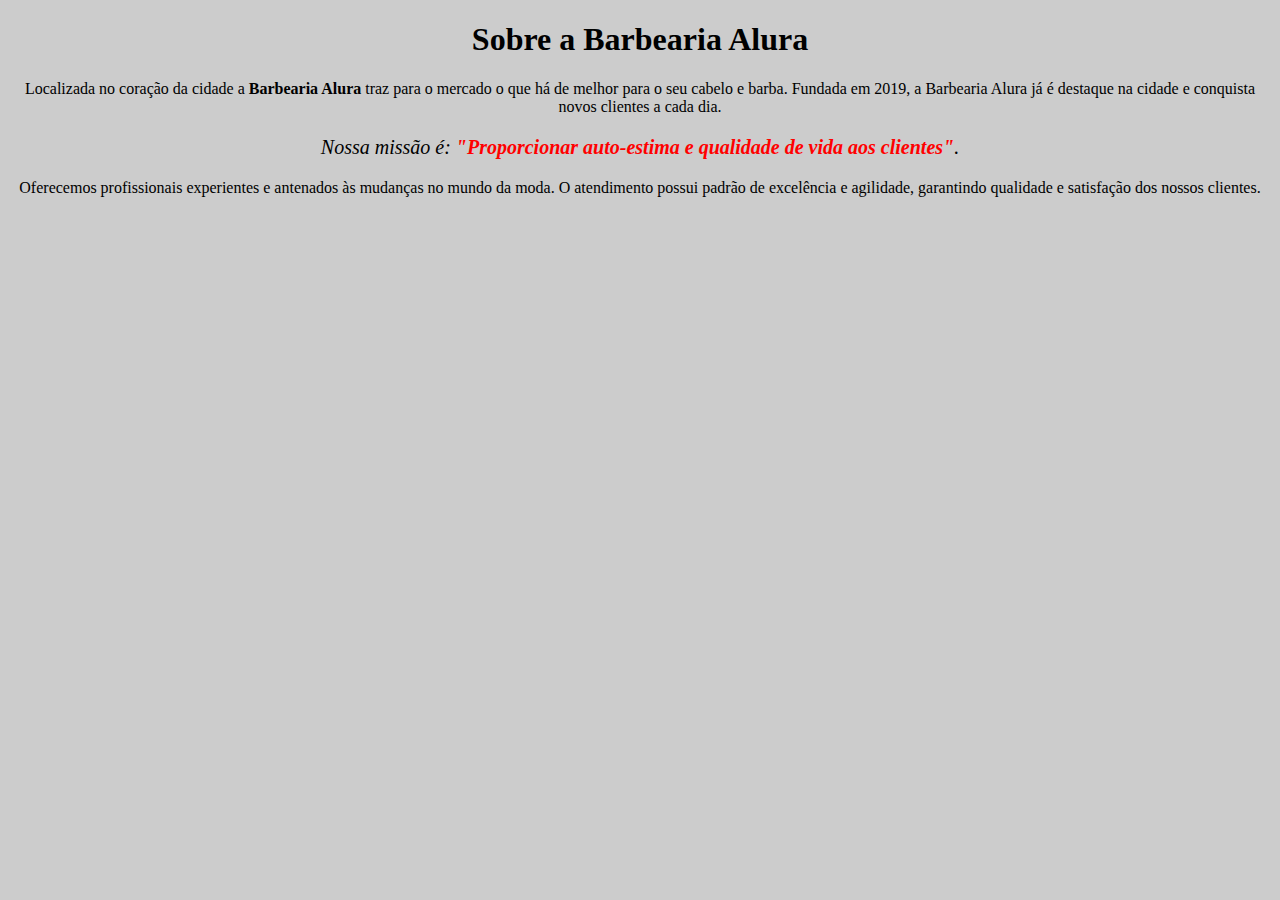
==== barbearia/index.html @ db7f62aa "Alterando arquivo index.html e adicionando arquivo style.css ambos da aula 3 do curso HTML5 e CSS3 p" ====
<!DOCTYPE html>

<html lang="pt-br">

    <head>
        <meta charset="UTF-8">
        <title>Barbearia Alura</title>
        <link rel="stylesheet" href="style.css">
        <style>

        </style>
    </head>

    <body>
        <h1 style="text-align: center;">Sobre a Barbearia Alura</h1>

        <p>Localizada no coração da cidade a <strong>Barbearia Alura</strong> traz para o mercado o que há de melhor para o seu cabelo e barba. Fundada em 2019, a Barbearia Alura já é destaque na cidade e conquista novos clientes a cada dia.</p>

        <p style="font-size: 20px;"><em>Nossa missão é: <strong>"Proporcionar auto-estima e qualidade de vida aos clientes"</strong>.</em></p>

        <p>Oferecemos profissionais experientes e antenados às mudanças no mundo da moda. O atendimento possui padrão de excelência e agilidade, garantindo qualidade e satisfação dos nossos clientes.</p>
    </body>
</html>
---- barbearia/style.css ----
body {
    background: #CCCCCC;
}

p {
    text-align:center;

}

em strong {
    color: red;
}
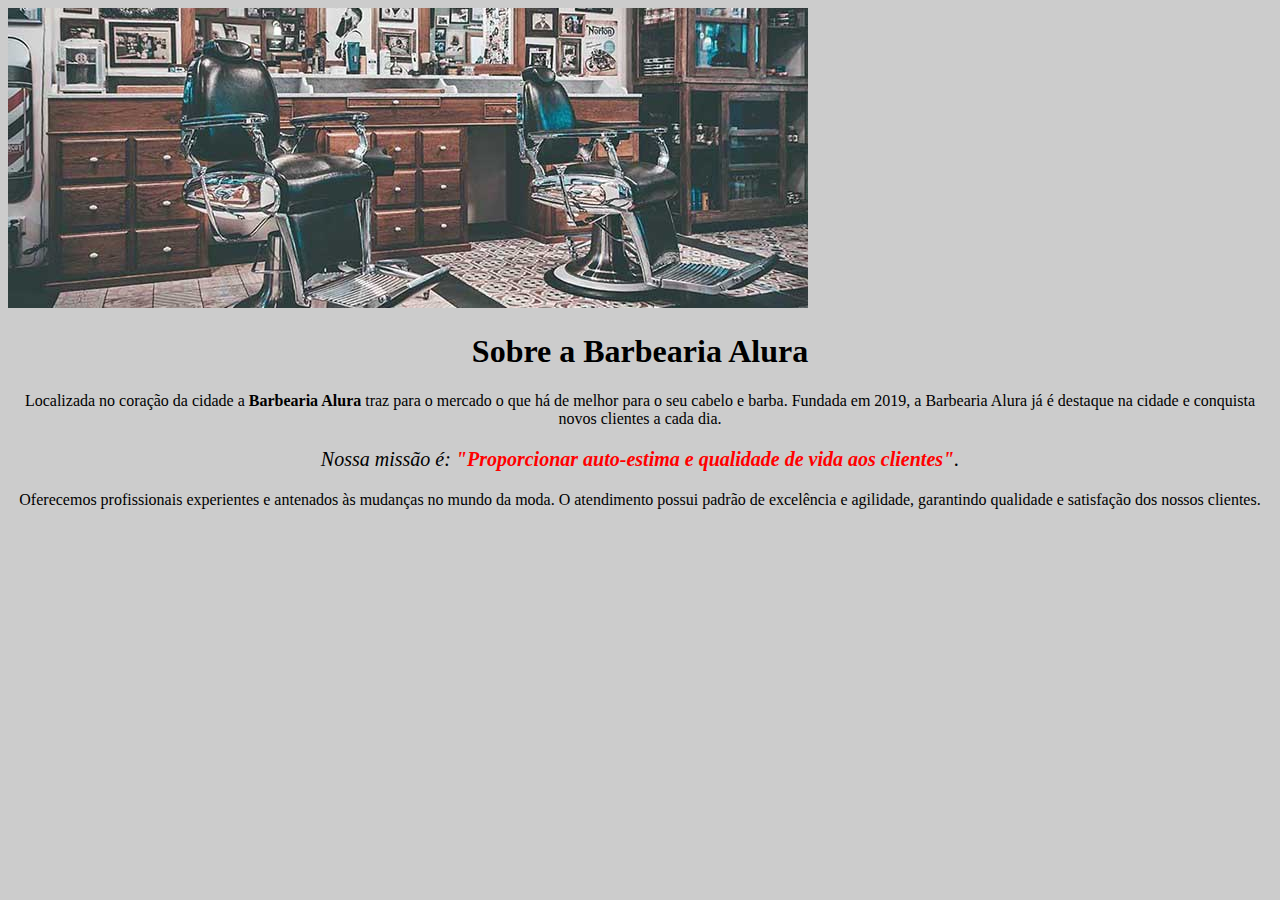
==== commit ddf219cf: "Adicionando e alterando arquivos da aula 4 do curso HTML5 e CSS3 parte 1: A primeira página da Web" ====
--- a/barbearia/index.html
+++ b/barbearia/index.html
@@ -1,23 +1,35 @@
 <!DOCTYPE html>
 
+<!--Configurando a linguagem da pagina como protugues brasil, para que o navegador entenda em qual idioma a pagina esta, podendo oferecer traducao da pagina para outro idioma.-->
 <html lang="pt-br">
 
     <head>
+        <!--Configurando o formato da pagina.-->
         <meta charset="UTF-8">
+
+        <!--Adicionando titulo a pagina.-->
         <title>Barbearia Alura</title>
+
+        <!--Adicionando o arquivo css na pagina.-->
         <link rel="stylesheet" href="style.css">
-        <style>
 
-        </style>
     </head>
 
     <body>
-        <h1 style="text-align: center;">Sobre a Barbearia Alura</h1>
 
+        <!--Adicionando a imagem na pagina.-->
+        <img src="banner.jpg">
+
+        <!--Adicionando o titulo a pagina.-->
+        <h1>Sobre a Barbearia Alura</h1>
+
+        <!--Adicionando o primeiro paragrafo introduzindo a ficticia 'Barbearia Alura'.-->
         <p>Localizada no coração da cidade a <strong>Barbearia Alura</strong> traz para o mercado o que há de melhor para o seu cabelo e barba. Fundada em 2019, a Barbearia Alura já é destaque na cidade e conquista novos clientes a cada dia.</p>
 
-        <p style="font-size: 20px;"><em>Nossa missão é: <strong>"Proporcionar auto-estima e qualidade de vida aos clientes"</strong>.</em></p>
+        <!--Adicionando o segundo paragrafo que contem a missao da 'Barbearia Alura' com um id para que essa tag possa ser identificada no css.-->
+        <p id="missao"><em>Nossa missão é: <strong>"Proporcionar auto-estima e qualidade de vida aos clientes"</strong>.</em></p>
 
+        <!--Adicionando o ultimo paragrafo da pagina.-->
         <p>Oferecemos profissionais experientes e antenados às mudanças no mundo da moda. O atendimento possui padrão de excelência e agilidade, garantindo qualidade e satisfação dos nossos clientes.</p>
     </body>
 </html>--- a/barbearia/style.css
+++ b/barbearia/style.css
@@ -1,12 +1,25 @@
-body {
+body
+{
     background: #CCCCCC;
 }
 
-p {
+h1
+{
+    text-align: center;
+}
+
+p
+{
     text-align:center;
 
 }
 
-em strong {
-    color: red;
+#missao
+{
+    font-size: 20px;
+}
+
+em strong
+{
+    color: #FF0000;
 }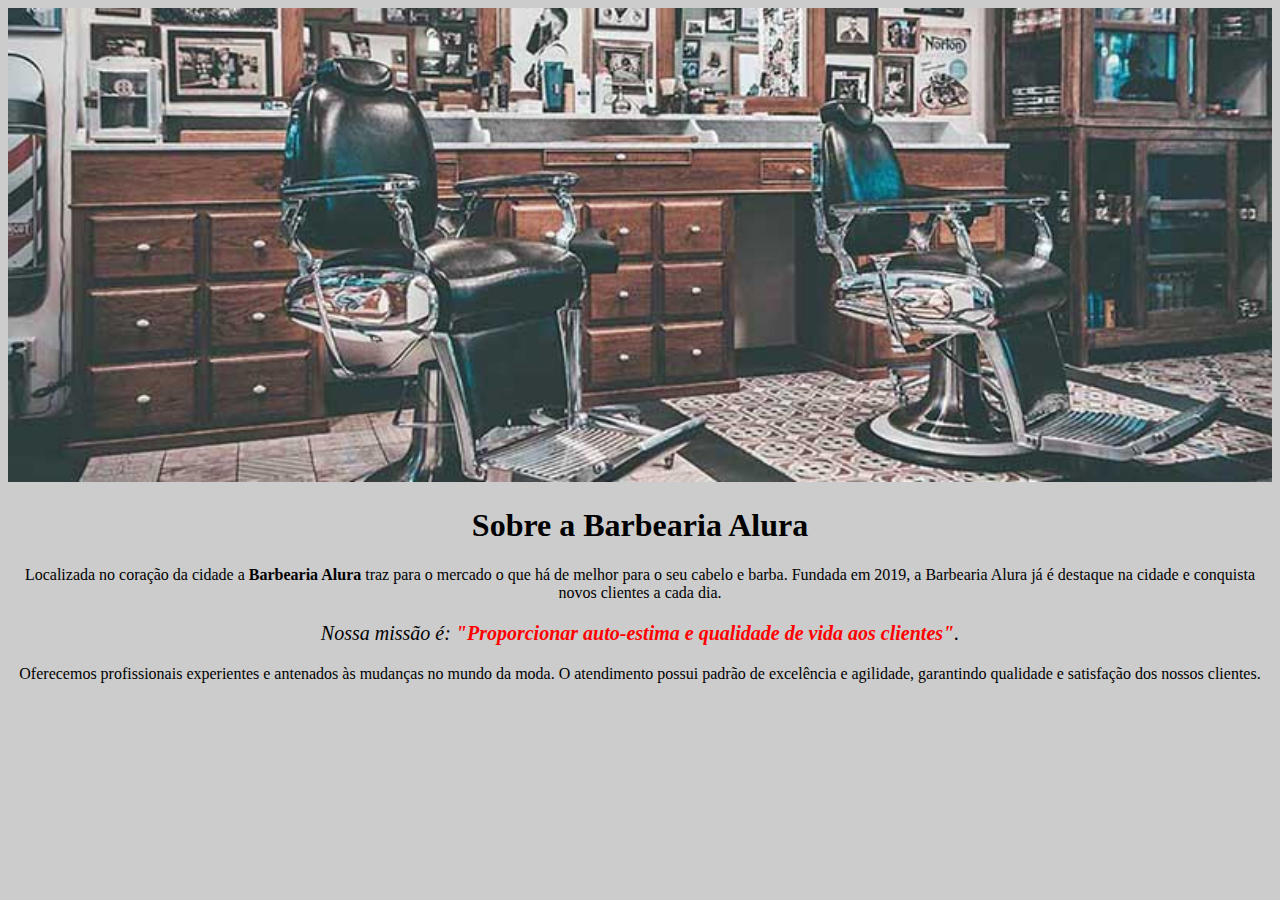
==== commit c4c60bfc: "Alterando arquivos da aula 4 do curso HTML5 e CSS3 parte 1: A primeira página da Web" ====
--- a/barbearia/index.html
+++ b/barbearia/index.html
@@ -18,7 +18,7 @@
     <body>
 
         <!--Adicionando a imagem na pagina.-->
-        <img src="banner.jpg">
+        <img id="banner" src="banner.jpg">
 
         <!--Adicionando o titulo a pagina.-->
         <h1>Sobre a Barbearia Alura</h1>
--- a/barbearia/style.css
+++ b/barbearia/style.css
@@ -1,6 +1,11 @@
 body
 {
     background: #CCCCCC;
+}
+
+#banner
+{
+    width: 100%;
 }
 
 h1
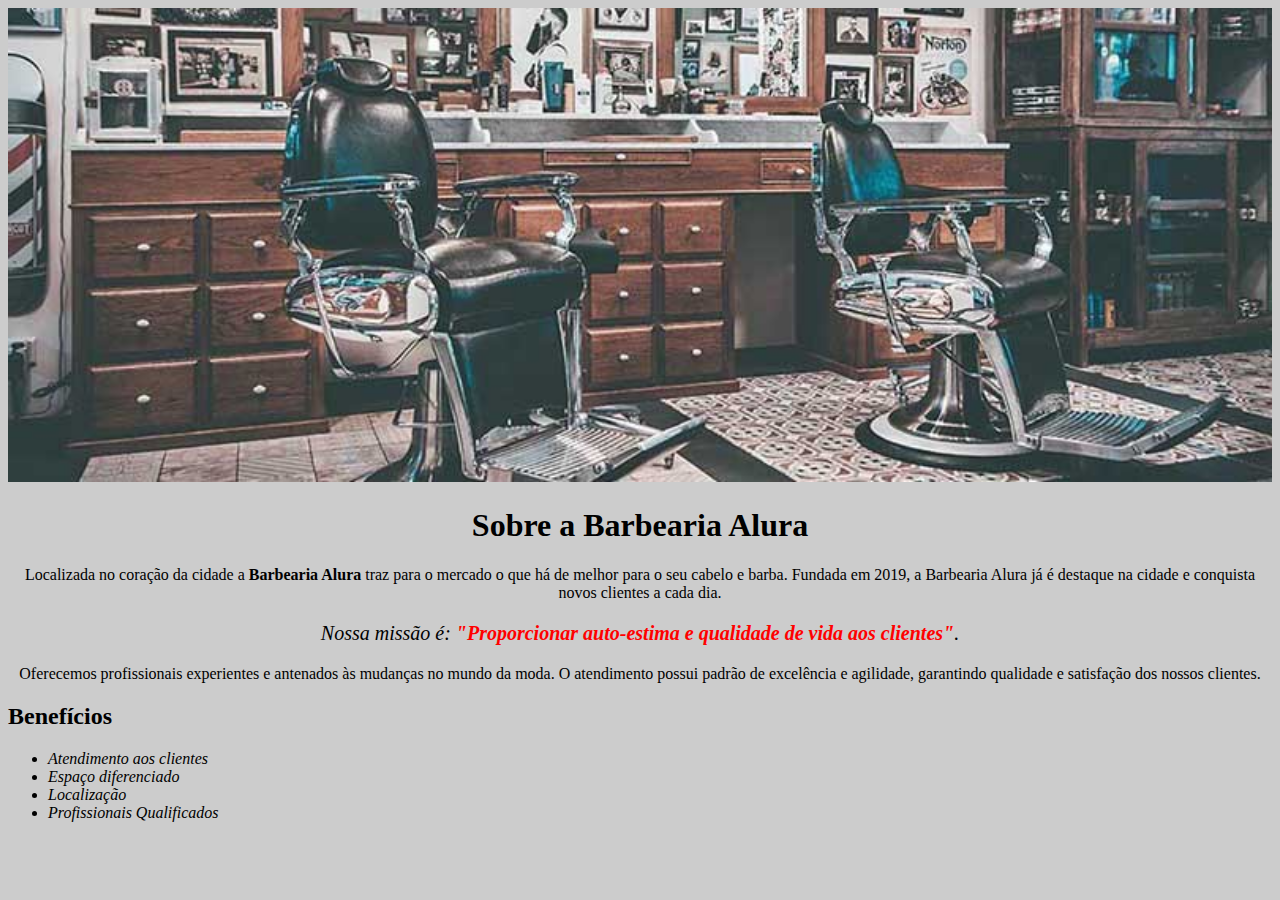
==== commit 16284d7c: "Alterando arquivos da aula 5 do curso HTML5 e CSS3 parte 1: A primeira página da Web" ====
--- a/barbearia/index.html
+++ b/barbearia/index.html
@@ -31,5 +31,18 @@
 
         <!--Adicionando o ultimo paragrafo da pagina.-->
         <p>Oferecemos profissionais experientes e antenados às mudanças no mundo da moda. O atendimento possui padrão de excelência e agilidade, garantindo qualidade e satisfação dos nossos clientes.</p>
+
+        <!--Adicionando subtitulo-->
+        <h2>Benefícios</h2>
+
+        <!--Listando os beneficios da 'Barbearia Alura'-->
+
+        <ul>
+            <li class="itens">Atendimento aos clientes</li>
+            <li class="itens">Espaço diferenciado</li>
+            <li class="itens">Localização</li>
+            <li class="itens">Profissionais Qualificados</li>
+        </ul>
+
     </body>
 </html>--- a/barbearia/style.css
+++ b/barbearia/style.css
@@ -27,4 +27,9 @@
 em strong
 {
     color: #FF0000;
+}
+
+.itens
+{
+    font-style: italic;
 }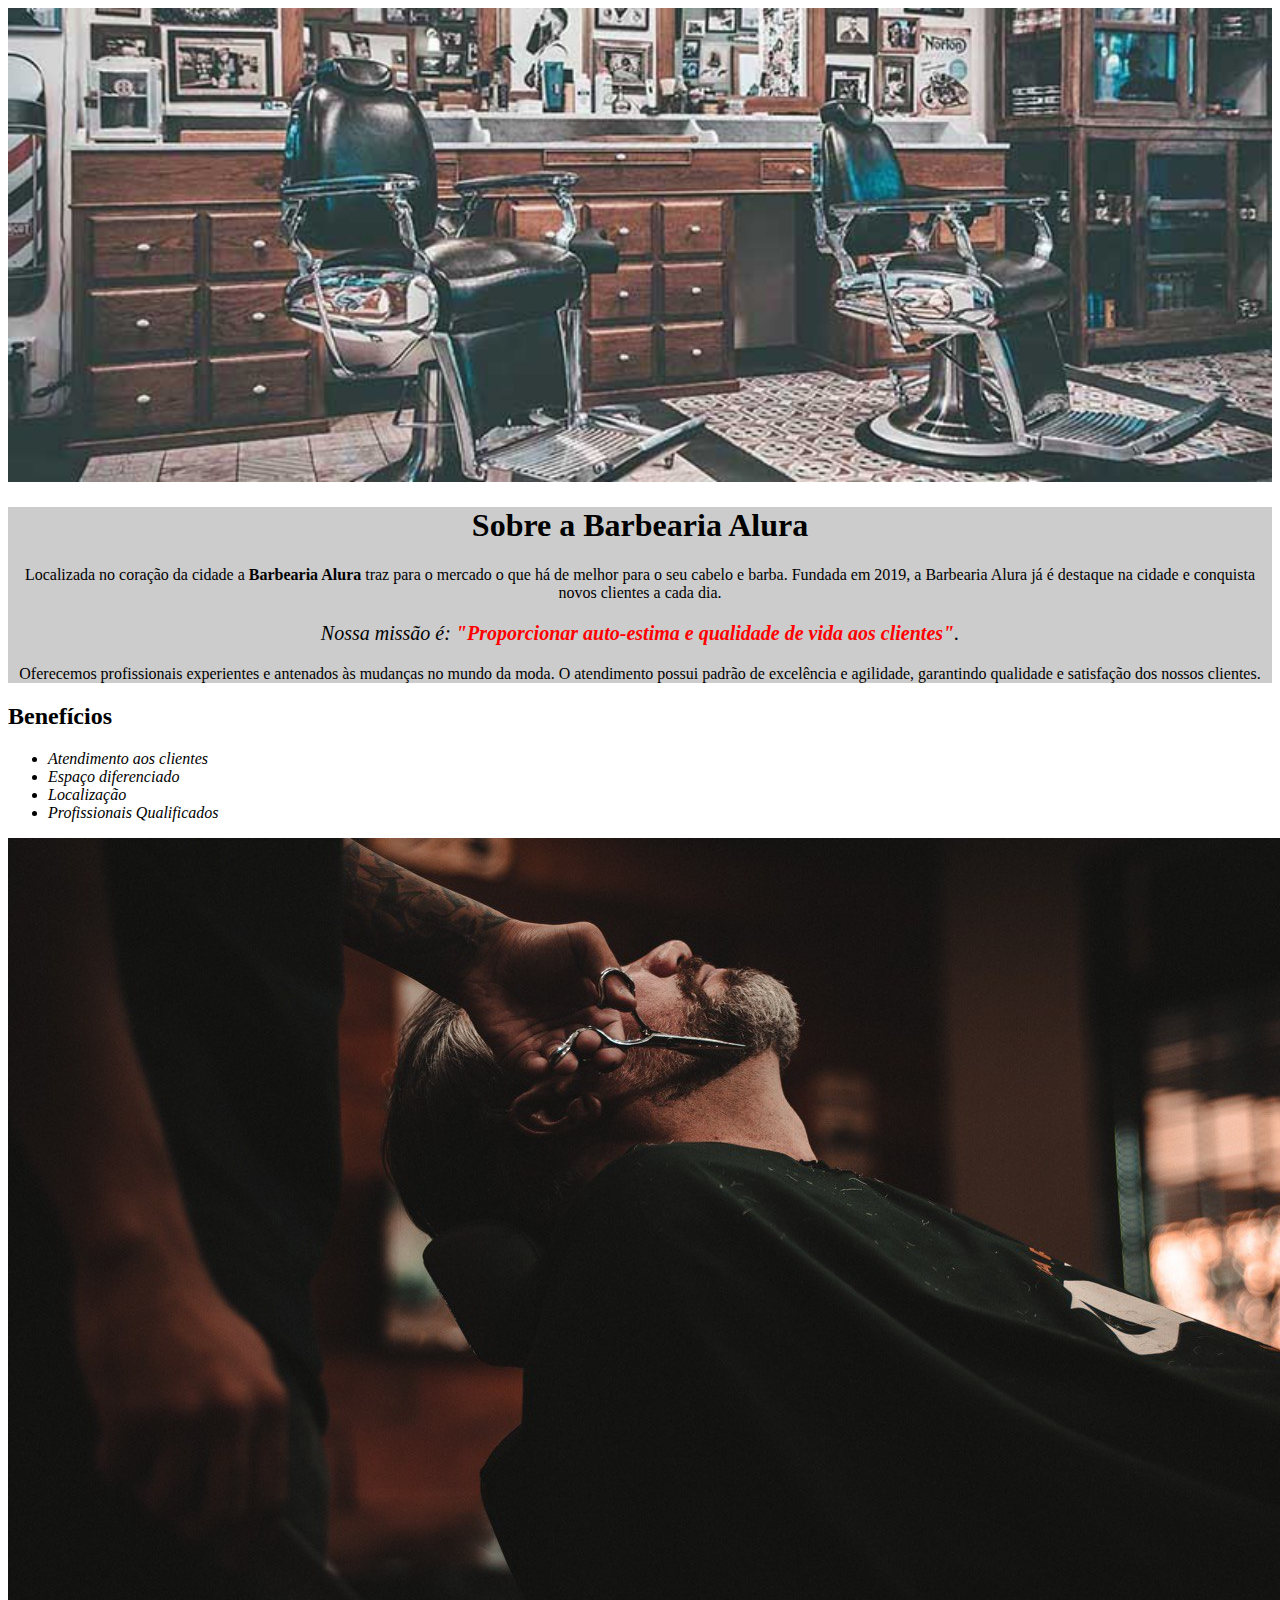
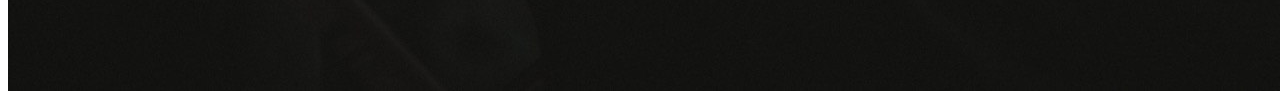
==== commit 7d24a594: "Adicionando e alterando arquivos da aula 5 do curso HTML5 e CSS3 parte 1: A primeira página da Web" ====
--- a/barbearia/index.html
+++ b/barbearia/index.html
@@ -20,29 +20,37 @@
         <!--Adicionando a imagem na pagina.-->
         <img id="banner" src="banner.jpg">
 
-        <!--Adicionando o titulo a pagina.-->
-        <h1>Sobre a Barbearia Alura</h1>
+        <!--Dividindo os elementos da pagina principal-->
+        <div class="principal">
+            <!--Adicionando o titulo a pagina.-->
+            <h1>Sobre a Barbearia Alura</h1>
 
-        <!--Adicionando o primeiro paragrafo introduzindo a ficticia 'Barbearia Alura'.-->
-        <p>Localizada no coração da cidade a <strong>Barbearia Alura</strong> traz para o mercado o que há de melhor para o seu cabelo e barba. Fundada em 2019, a Barbearia Alura já é destaque na cidade e conquista novos clientes a cada dia.</p>
+            <!--Adicionando o primeiro paragrafo introduzindo a ficticia 'Barbearia Alura'.-->
+            <p>Localizada no coração da cidade a <strong>Barbearia Alura</strong> traz para o mercado o que há de melhor para o seu cabelo e barba. Fundada em 2019, a Barbearia Alura já é destaque na cidade e conquista novos clientes a cada dia.</p>
 
-        <!--Adicionando o segundo paragrafo que contem a missao da 'Barbearia Alura' com um id para que essa tag possa ser identificada no css.-->
-        <p id="missao"><em>Nossa missão é: <strong>"Proporcionar auto-estima e qualidade de vida aos clientes"</strong>.</em></p>
+            <!--Adicionando o segundo paragrafo que contem a missao da 'Barbearia Alura' com um id para que essa tag possa ser identificada no css.-->
+            <p id="missao"><em>Nossa missão é: <strong>"Proporcionar auto-estima e qualidade de vida aos clientes"</strong>.</em></p>
 
-        <!--Adicionando o ultimo paragrafo da pagina.-->
-        <p>Oferecemos profissionais experientes e antenados às mudanças no mundo da moda. O atendimento possui padrão de excelência e agilidade, garantindo qualidade e satisfação dos nossos clientes.</p>
+            <!--Adicionando o ultimo paragrafo da pagina.-->
+            <p>Oferecemos profissionais experientes e antenados às mudanças no mundo da moda. O atendimento possui padrão de excelência e agilidade, garantindo qualidade e satisfação dos nossos clientes.</p>
+        </div>
 
-        <!--Adicionando subtitulo-->
-        <h2>Benefícios</h2>
 
-        <!--Listando os beneficios da 'Barbearia Alura'-->
+        <!--Dividindo os elementos da pagina sobre os beneficios-->
+        <div class="beneficios">
+            <!--Adicionando subtitulo-->
+            <h2>Benefícios</h2>
 
-        <ul>
-            <li class="itens">Atendimento aos clientes</li>
-            <li class="itens">Espaço diferenciado</li>
-            <li class="itens">Localização</li>
-            <li class="itens">Profissionais Qualificados</li>
-        </ul>
+            <!--Listando os beneficios da 'Barbearia Alura'-->
+            <ul>
+                <li class="itens">Atendimento aos clientes</li>
+                <li class="itens">Espaço diferenciado</li>
+                <li class="itens">Localização</li>
+                <li class="itens">Profissionais Qualificados</li>
+            </ul>
+
+            <img src="beneficios.jpg">
+        </div>
 
     </body>
 </html>--- a/barbearia/style.css
+++ b/barbearia/style.css
@@ -1,35 +1,60 @@
+
 body
 {
-    background: #CCCCCC;
+
 }
 
+/*Configurando a largura para tags com id banner.*/
 #banner
 {
     width: 100%;
 }
 
+/*Configurando a parte da pagina marcada como pricipal para que a cor de fundo seja cinza.*/
+.principal
+{
+    background: #CCCCCC;
+}
+
+/*Configurando o alinhamento do texto como centro para as tags de titulo*/
 h1
 {
     text-align: center;
 }
 
+/*Configurando o alinhamento do texto como centro para as tags de paragrafo.*/
 p
 {
     text-align:center;
 
 }
 
+/*Configurando o tamanho da fonte para as tags com id missao.*/
 #missao
 {
     font-size: 20px;
 }
 
+/*Configuracao de cor dos itens em italico com negrito para vermelho.*/
 em strong
 {
     color: #FF0000;
 }
 
+/*Configuracao CSS para os itens da lista.*/
 .itens
 {
     font-style: italic;
+}
+
+/*Configurando o CSS para que as tags com a classe beneficios esteja com fundo branco.*/
+.beneficios
+{
+    background: #FFFFFF;
+}
+
+/*Configurando a tag h2 para que ela fique centralizada.*/
+#h2
+{
+    text-align: center;
 }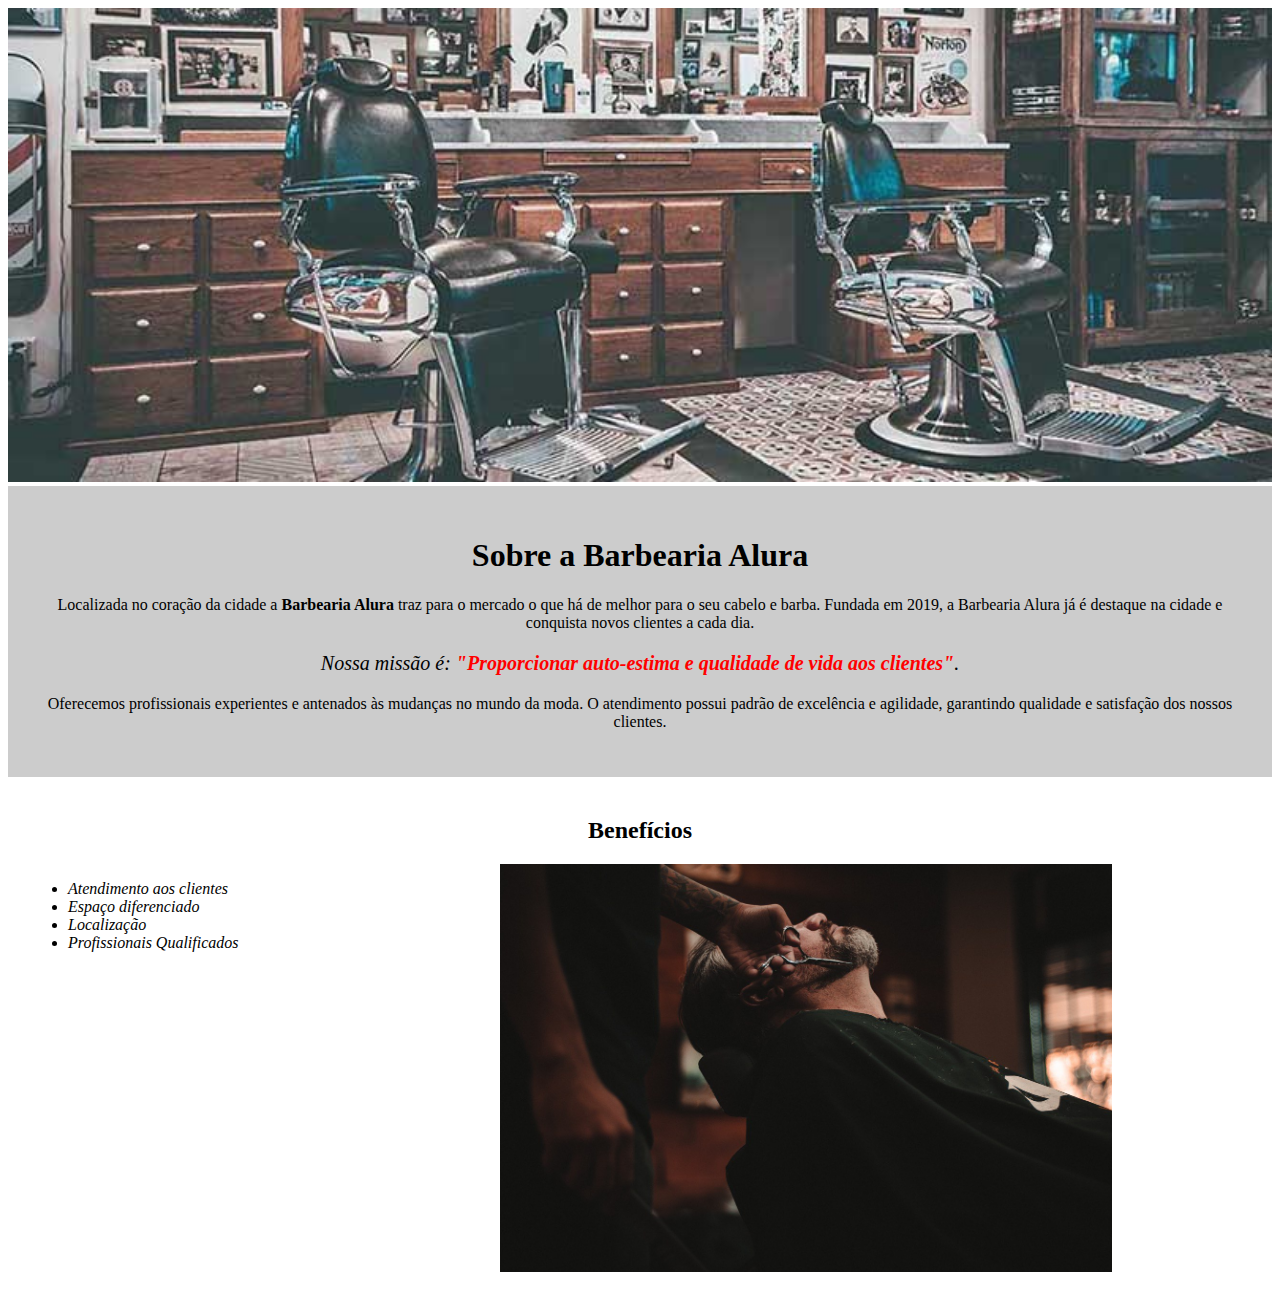
==== commit eef7bd47: "Alterando arquivos da aula 5 do curso HTML5 e CSS3 parte 1: A primeira página da Web" ====
--- a/barbearia/index.html
+++ b/barbearia/index.html
@@ -49,7 +49,7 @@
                 <li class="itens">Profissionais Qualificados</li>
             </ul>
 
-            <img src="beneficios.jpg">
+            <img src="beneficios.jpg" class="imagembeneficios">
         </div>
 
     </body>
--- a/barbearia/style.css
+++ b/barbearia/style.css
@@ -14,6 +14,7 @@
 .principal
 {
     background: #CCCCCC;
+    padding: 30px;
 }
 
 /*Configurando o alinhamento do texto como centro para as tags de titulo*/
@@ -51,10 +52,24 @@
 .beneficios
 {
     background: #FFFFFF;
+    padding: 20px;
 }
 
 /*Configurando a tag h2 para que ela fique centralizada.*/
-#h2
+h2
 {
     text-align: center;
+}
+
+ul
+{
+    display: inline-block;
+    vertical-align: top;
+    width: 20%;
+    margin-right: 15%;
+}
+
+.imagembeneficios
+{
+    width: 50%;
 }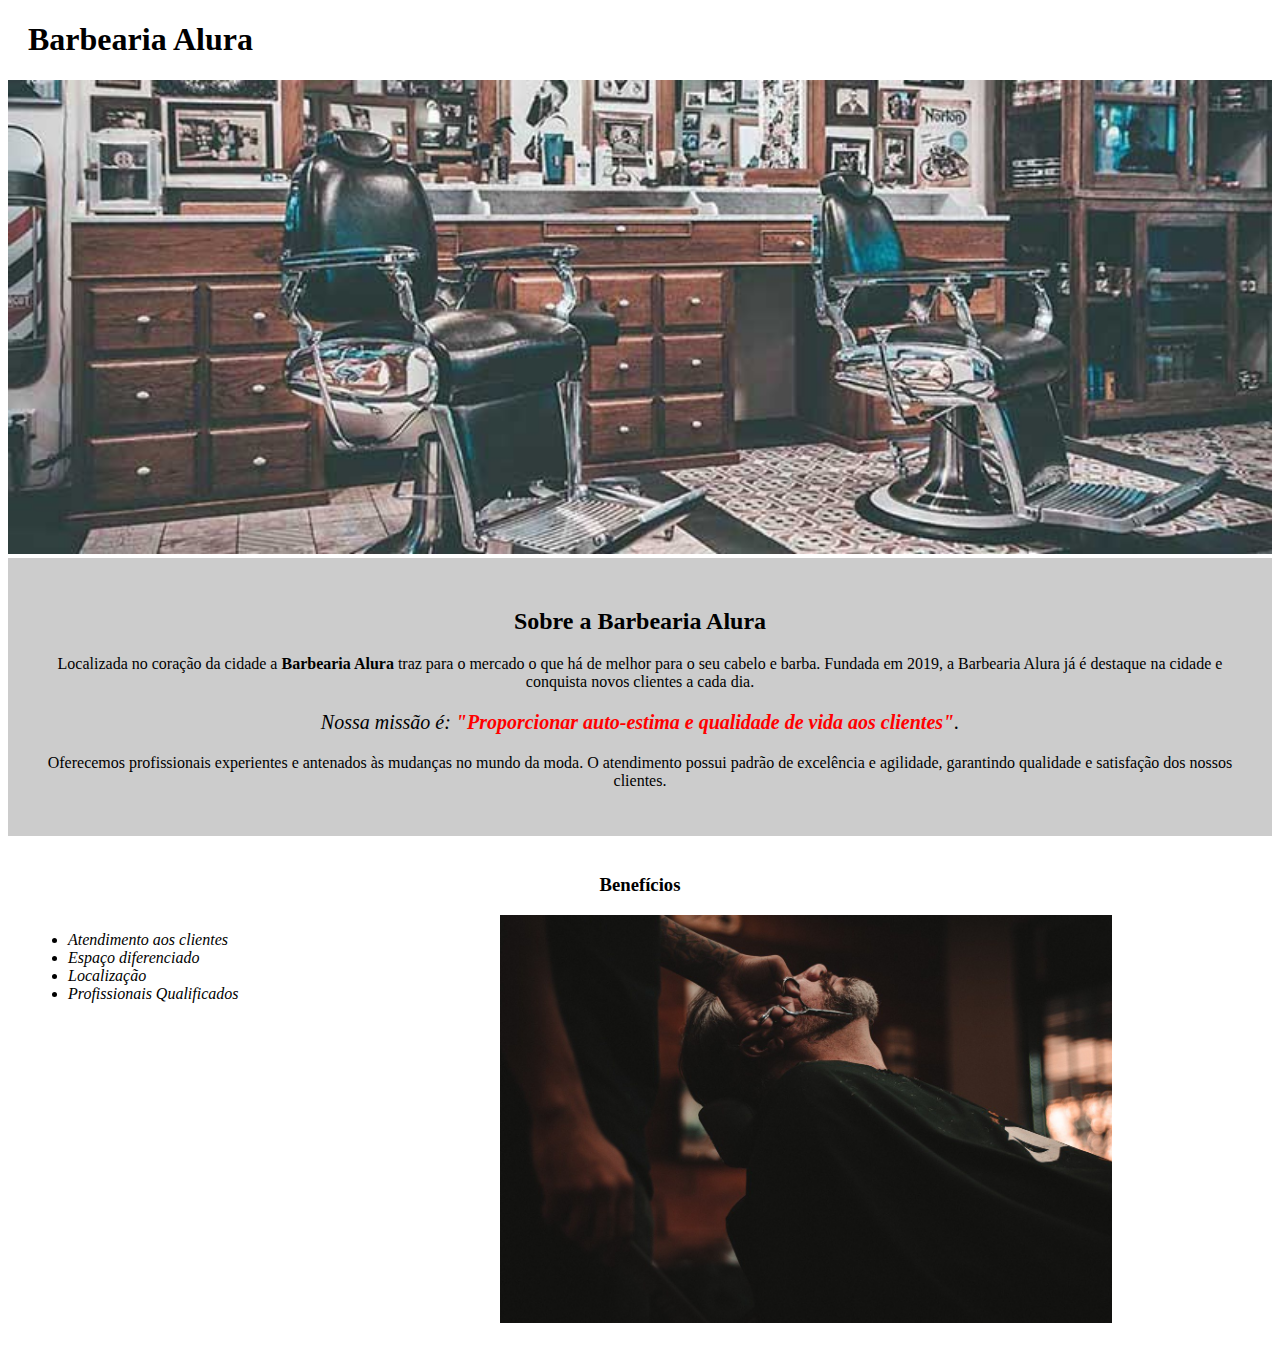
==== commit 24d401a3: "Alterando arquivos da aula 6 do curso HTML5 e CSS3 parte 1: A primeira página da Web" ====
--- a/barbearia/index.html
+++ b/barbearia/index.html
@@ -16,6 +16,10 @@
     </head>
 
     <body>
+        <!--Criando o titulo principal-->
+        <header>
+            <h1 class="titulo-principal">Barbearia Alura</h1>
+        </header>
 
         <!--Adicionando a imagem na pagina.-->
         <img id="banner" src="banner.jpg">
@@ -23,7 +27,7 @@
         <!--Dividindo os elementos da pagina principal-->
         <div class="principal">
             <!--Adicionando o titulo a pagina.-->
-            <h1>Sobre a Barbearia Alura</h1>
+            <h2 class="titulo-centralizado">Sobre a Barbearia Alura</h2>
 
             <!--Adicionando o primeiro paragrafo introduzindo a ficticia 'Barbearia Alura'.-->
             <p>Localizada no coração da cidade a <strong>Barbearia Alura</strong> traz para o mercado o que há de melhor para o seu cabelo e barba. Fundada em 2019, a Barbearia Alura já é destaque na cidade e conquista novos clientes a cada dia.</p>
@@ -39,7 +43,7 @@
         <!--Dividindo os elementos da pagina sobre os beneficios-->
         <div class="beneficios">
             <!--Adicionando subtitulo-->
-            <h2>Benefícios</h2>
+            <h3 class="titulo-centralizado">Benefícios</h3>
 
             <!--Listando os beneficios da 'Barbearia Alura'-->
             <ul>
--- a/barbearia/style.css
+++ b/barbearia/style.css
@@ -1,4 +1,4 @@
-
+/*Configurando a pagina*/
 body
 {
 
@@ -10,6 +10,12 @@
     width: 100%;
 }
 
+/*Configurando a distancia do titulo principal do canto esquerdo.*/
+.titulo-principal
+{
+    padding-left: 20px;
+}
+
 /*Configurando a parte da pagina marcada como pricipal para que a cor de fundo seja cinza.*/
 .principal
 {
@@ -17,8 +23,8 @@
     padding: 30px;
 }
 
-/*Configurando o alinhamento do texto como centro para as tags de titulo*/
-h1
+/*Configurando o alinhamento do texto como centro para os titulos alinhados ao centro.*/
+.titulo-centralizado
 {
     text-align: center;
 }
@@ -55,12 +61,7 @@
     padding: 20px;
 }
 
-/*Configurando a tag h2 para que ela fique centralizada.*/
-h2
-{
-    text-align: center;
-}
-
+/*Configurando o estilo da lista não ordenada no CSS.*/
 ul
 {
     display: inline-block;
@@ -69,6 +70,7 @@
     margin-right: 15%;
 }
 
+/*Configurando a largura da imagem dos beneficios da barbearia alura.*/
 .imagembeneficios
 {
     width: 50%;
